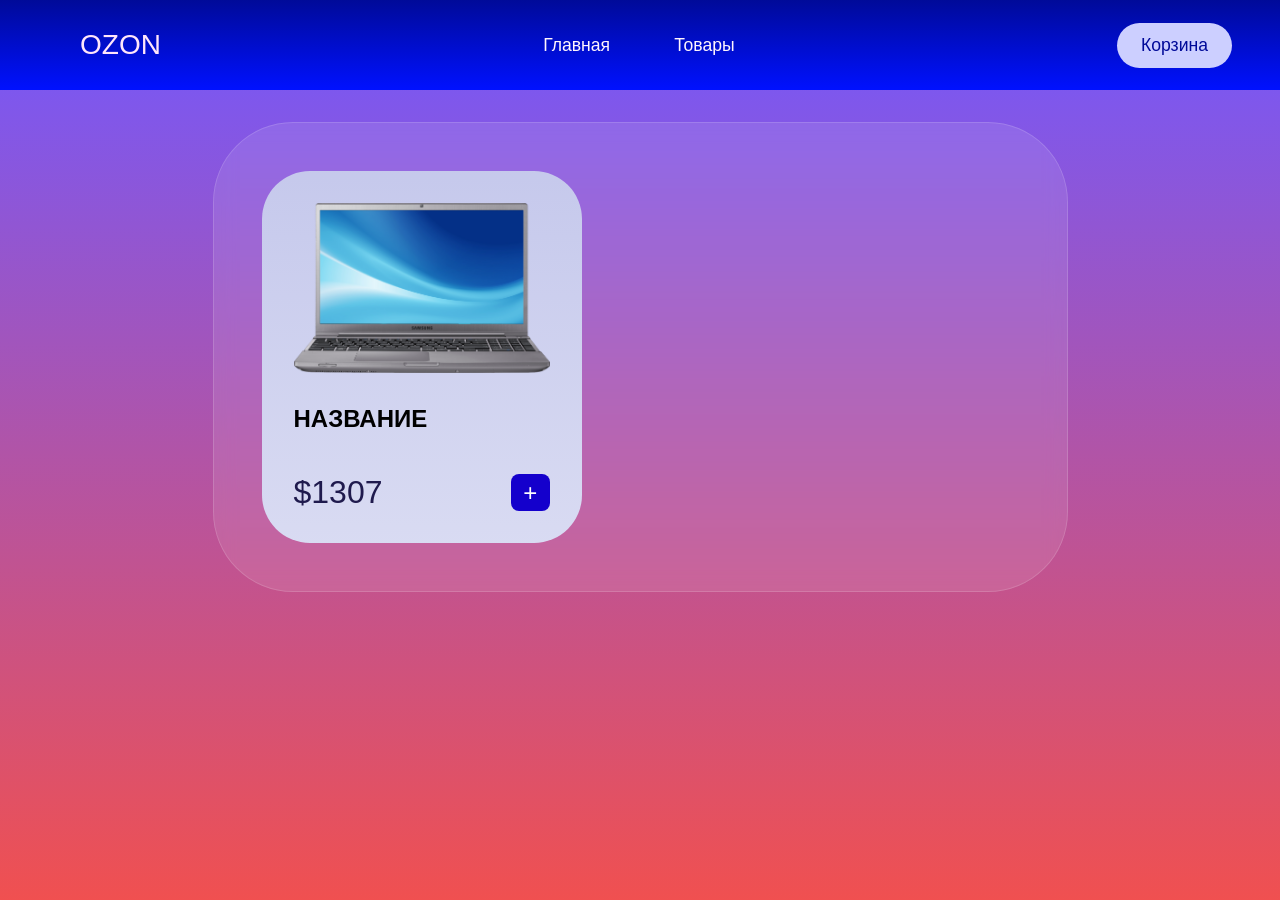
==== products.html @ 4fbe330f "Add files via upload" ====
<!DOCTYPE html>
<html>
<head>
    <meta charset="UTF-8">
    <meta name="viewport" content="width=device-width, initial-scale=1.0">
    <title>Document</title>
    <link rel="stylesheet" href="style.css">
    <link rel="stylesheet" href="product.css">
</head>
<body>

    <!-- header>.logo+nav>a*2^.cart>a{Cart} -->
     <header>
        <div class="logo">OZON</div>
        <nav>
            <a href="index.html">Главная</a>
            <a href="products.html">Товары</a>
        </nav>
        <div class="cart">
            <a href="">Корзина</a>
        </div>
     </header>

        <main>
            <div class="container">

                <div class="products">
                    <div class="card">
                        <img src="laptop_PNG5939.png" alt="КАРТИНКА" class="card-image">
                        <div class="card-elements">
                            <p class="card-title">НАЗВАНИЕ</p>
                            <p class="card-price">$1307</p>
                            <button class="card-add">+</button>
                        </div>
                    </div>
                </div>

            </div>
        </main>
    
    <script type="module" src="main.js"></script>
</body>
</html>
---- style.css ----
* {
    /* m0+p0+bxz */
    margin: 0;
    padding: 0;
    box-sizing: border-box;
}

body {
    background: linear-gradient(rgb(113, 88, 255), rgb(240, 80, 80));
    min-height: 100vh;
    font-family: Arial, Helvetica, sans-serif;
}

header {
    display: flex;
    justify-content: space-between;
    min-height: 10vh;
    align-items: center;
    background: linear-gradient(
        hsl(236, 100%, 30%),
        hsl(236, 100%, 50%)
    );
}

.logo {
    margin-left: 5rem;
    font-size: 1.75rem;
    color: hsl(310, 100%, 95%);
}

header nav {display: flex;}

header nav a {
    display: flex;
    justify-content: center;
    align-items: center;
    min-height: 10vh;
    padding-inline: 2rem;
    text-decoration: none;
    color: hsl(310, 100%, 98%);
    font-size: 1.1rem;
    transition: background-color .15s ease-out, color .15s ease-out;

    &:hover {
        background-color: hsl(236, 100%, 95%);
        color: hsl(236, 100%, 30%);
    }
}

.cart {
    display: flex;
    justify-content: center;
    align-items: center;
    margin-right: 3rem;
}

.cart a {
    display: flex;
    justify-content: center;
    align-items: center;
    min-height: 5vh;
    padding-inline: 1.5rem;
    text-decoration: none;
    color: hsl(236, 100%, 30%);
    background-color: hsl(236, 100%, 90%);
    border-radius: 10rem;
    transition: background-color .2s ease-out;
    font-size: 1.1rem;
    &:hover {
        background-color: hsl(236, 100%, 85%);
    }
}

.container {
    width: 95vh;
    margin: 2rem auto;
    background-color: rgba(255,255,255,.1);
    border: 1px solid rgba(255,255,255,.15);
    border-radius: 5rem;
    backdrop-filter: blur(10px);
    -webkit-backdrop-filter: blur(10px);
    padding: 3rem;
}
---- product.css ----
.products {
    display: flex;
    flex-wrap: wrap;
    justify-content: space-between;
    row-gap: 3rem;
}

.card {
    width: 40vw;
    background: linear-gradient(
        hsl(235, 50%, 85%),
        hsl(235, 50%, 90%)
        );
    padding: 2rem;
    border-radius: 3rem;
    cursor: pointer;
    &:hover {
        outline: 1px solid hsl(235, 100%, 70%);
    }
}

.card img {
    display: block;
    width: 100%;
    margin-bottom: 2rem;
}

.card-elements {
    display: grid;
    grid-template-rows: repeat(2, 1fr);
    grid-template-columns: 1.7fr .3fr;
    row-gap: 2rem;
}

.card-title {
    grid-column: 1;
    font-size: 1.5rem;
    font-weight: bold;
}

.card-price {
    grid-row: 2;
    font-size: 2rem;
    color: hsl(246, 50%, 20%)
}

.card-add {
    grid-column: 2;
    grid-row: 2;
    border: none;
    background-color: hsl(246, 100%, 40%);
    font-size: 1.5rem;
    color: #fff;
    border-radius: .5rem;
    cursor: pointer;

    &:hover {
        background-color: hsl(246, 100%, 35%);
        &:active {background-color: hsl(246, 100%, 30%);}
    }
}

@media (min-width: 950px) {
    .card {
        width: 30vw;
    }
}
@media (min-width: 1150px) {
    .card {
        width: 25vw;
    }
}

@media (min-width: 1400px) {
    .card {
        width: 20vw;
    }
}
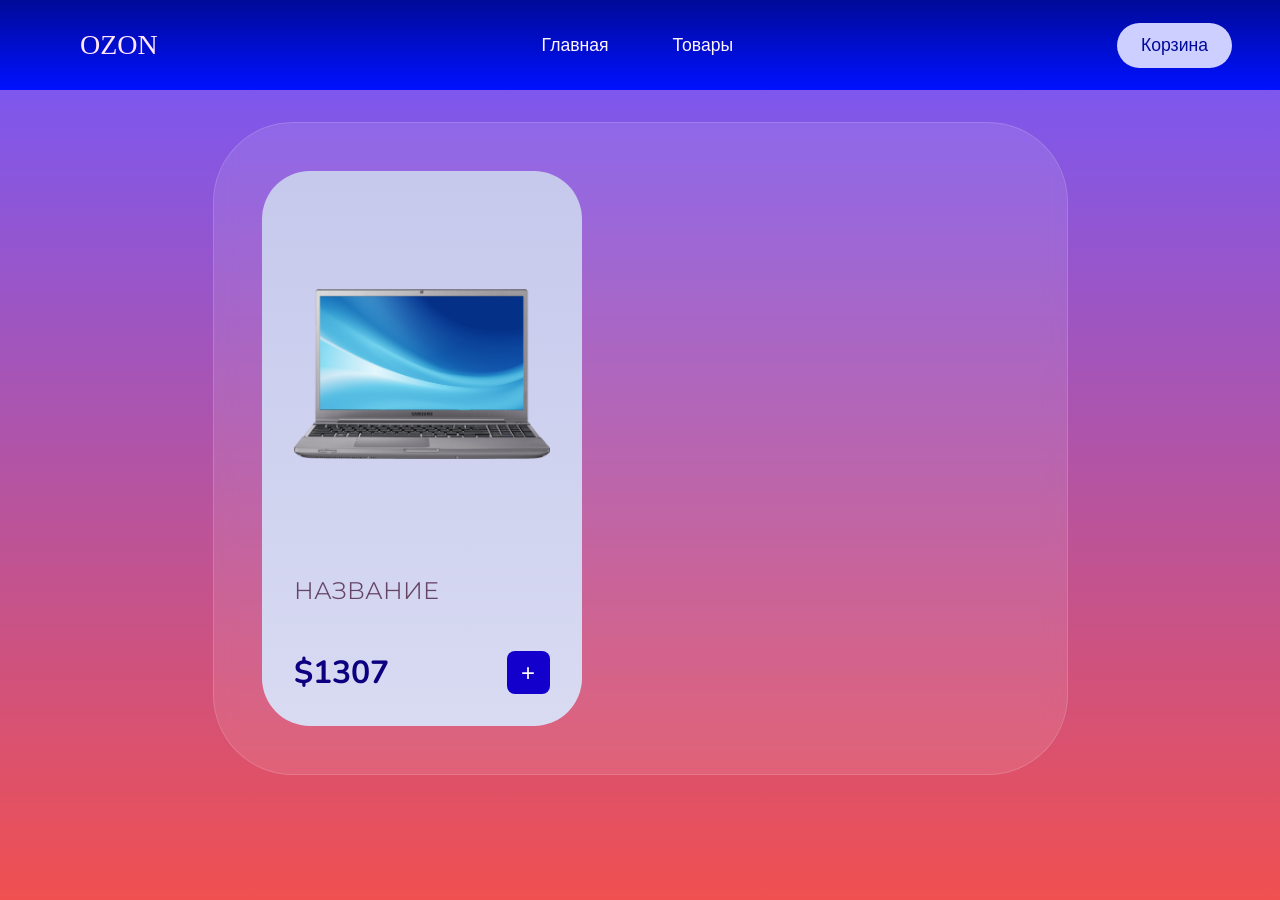
==== commit 7cc3c05a: "Add files via upload" ====
--- a/products.html
+++ b/products.html
@@ -6,6 +6,9 @@
     <title>Document</title>
     <link rel="stylesheet" href="style.css">
     <link rel="stylesheet" href="product.css">
+    <link rel="preconnect" href="https://fonts.googleapis.com">
+    <link rel="preconnect" href="https://fonts.gstatic.com" crossorigin>
+    <link href="https://fonts.googleapis.com/css2?family=Iosevka+Charon+Mono:ital,wght@0,300;0,400;0,500;0,700;1,300;1,400;1,500;1,700&family=Montserrat:ital,wght@0,100..900;1,100..900&family=Nunito:ital,wght@0,200..1000;1,200..1000&display=swap" rel="stylesheet">
 </head>
 <body>
 
@@ -17,7 +20,7 @@
             <a href="products.html">Товары</a>
         </nav>
         <div class="cart">
-            <a href="">Корзина</a>
+            <a href="cart.html">Корзина</a>
         </div>
      </header>
 
--- a/style.css
+++ b/style.css
@@ -26,6 +26,7 @@
     margin-left: 5rem;
     font-size: 1.75rem;
     color: hsl(310, 100%, 95%);
+    font-family: 'losevka Charon Mono';
 }
 
 header nav {display: flex;}
--- a/product.css
+++ b/product.css
@@ -3,6 +3,7 @@
     flex-wrap: wrap;
     justify-content: space-between;
     row-gap: 3rem;
+    font-family: 'Montserrat';
 }
 
 .card {
@@ -14,8 +15,10 @@
     padding: 2rem;
     border-radius: 3rem;
     cursor: pointer;
+    transition: transform .15s ease, box-shadow .15s ease;
     &:hover {
-        outline: 1px solid hsl(235, 100%, 70%);
+        transform: translateY(-2px);
+        box-shadow: 0 10px 20px rgba(0,0,0,0.2);
     }
 }
 
@@ -23,6 +26,9 @@
     display: block;
     width: 100%;
     margin-bottom: 2rem;
+    aspect-ratio: 3 / 4;
+    object-fit: contain;
+    border-radius: 1.5rem;
 }
 
 .card-elements {
@@ -35,13 +41,16 @@
 .card-title {
     grid-column: 1;
     font-size: 1.5rem;
-    font-weight: bold;
+    font-weight: 350;
+    color: #646;
 }
 
 .card-price {
     grid-row: 2;
     font-size: 2rem;
-    color: hsl(246, 50%, 20%)
+    font-weight: bold;
+    font-family: 'Nunito';
+    color: hsl(246, 100%, 25%)
 }
 
 .card-add {
@@ -53,6 +62,7 @@
     color: #fff;
     border-radius: .5rem;
     cursor: pointer;
+    aspect-ratio: 1 / 1;
 
     &:hover {
         background-color: hsl(246, 100%, 35%);
